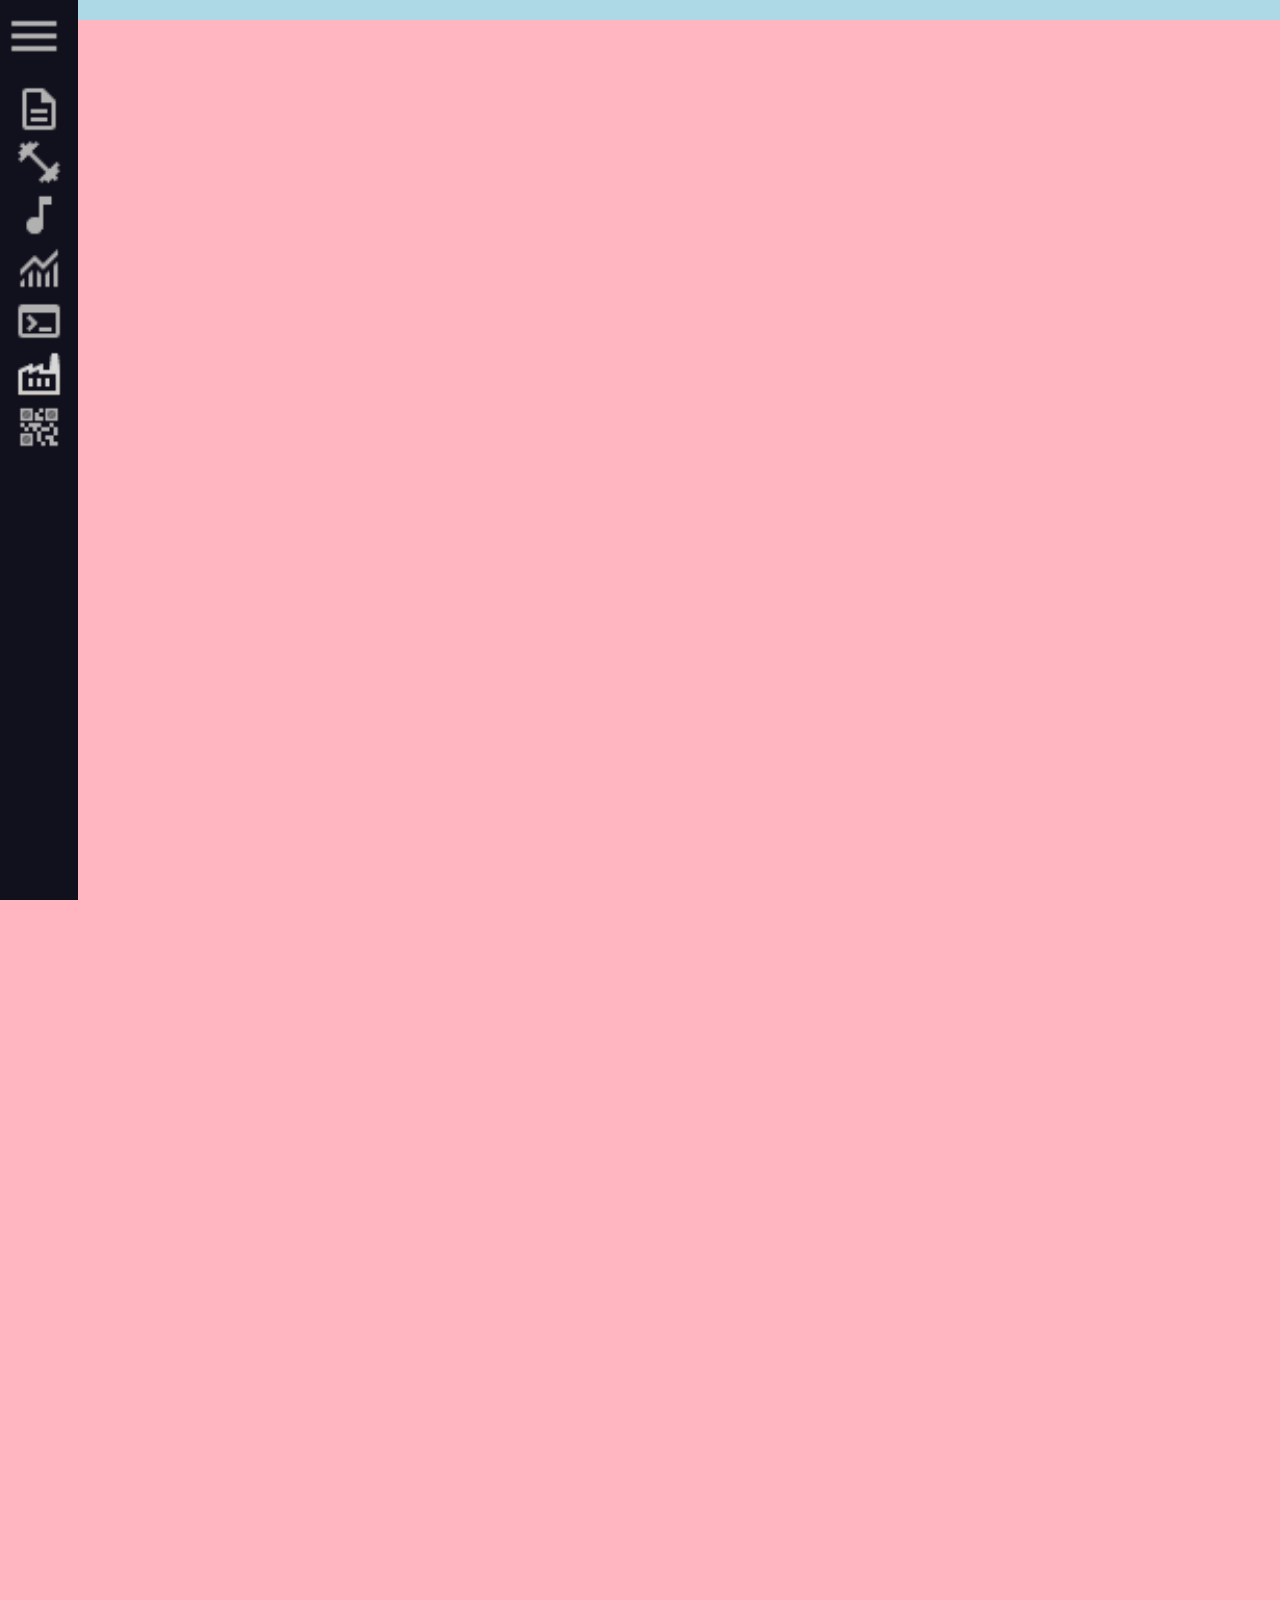
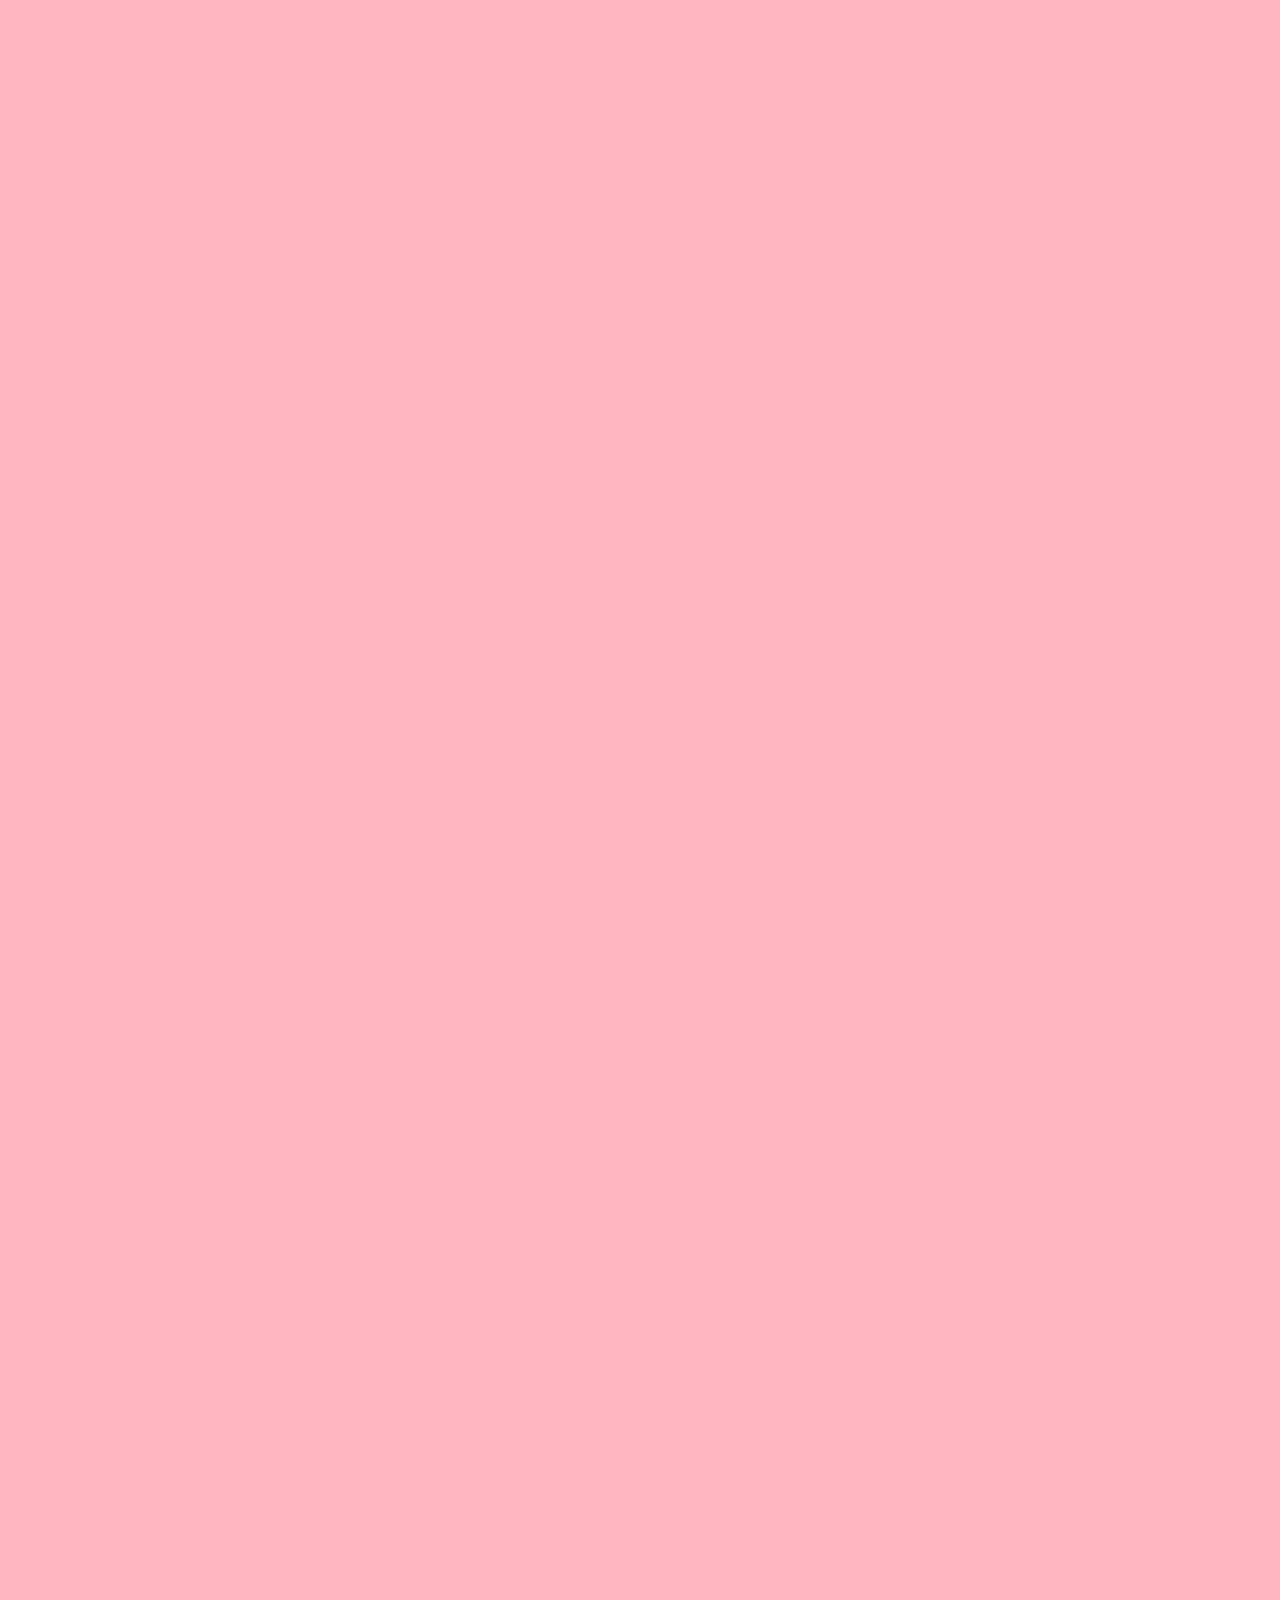
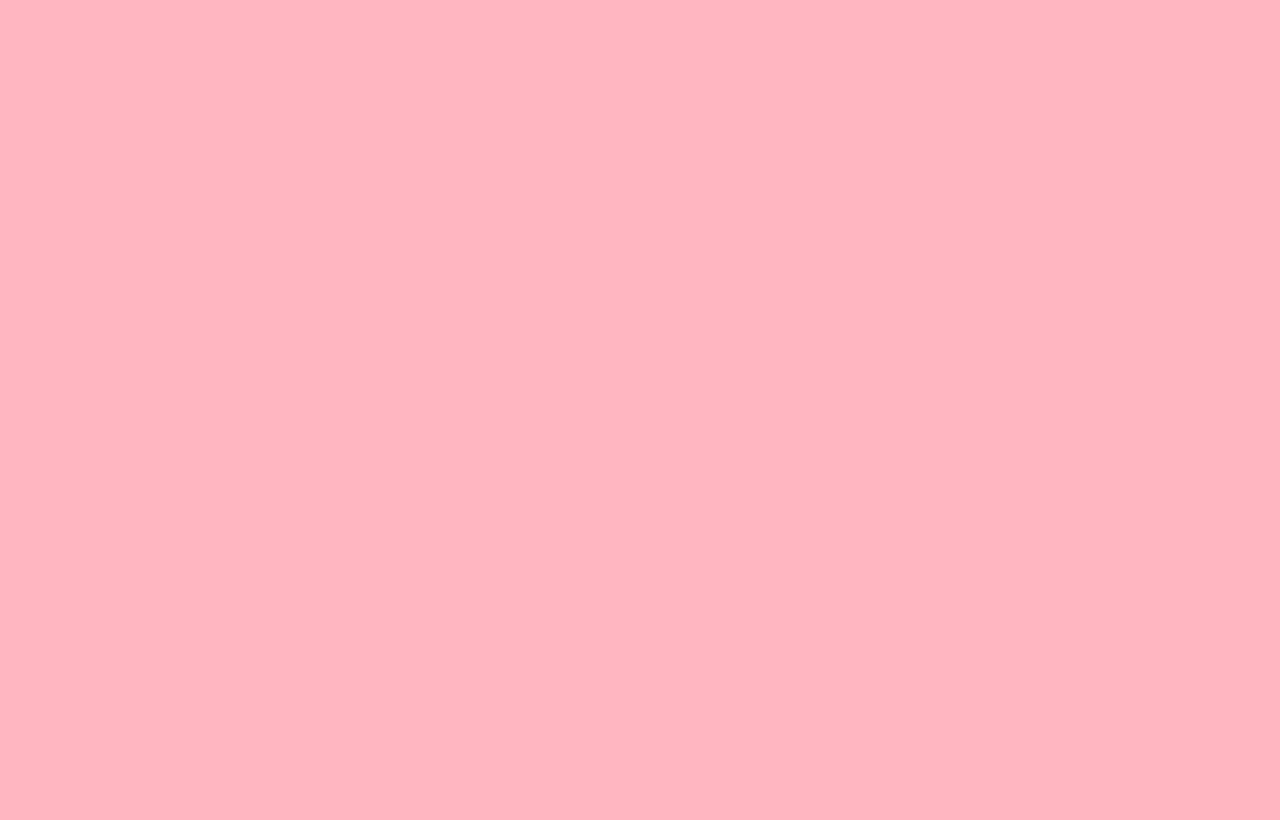
==== ehemalige-praktika.html @ 2f543316 "Add files via upload" ====
<!DOCTYPE html>
<html>
  <head>
    <title>Ehemalige Praktika</title>

    <link rel="stylesheet" href="./css/main.css">
    <link rel="stylesheet" href="./css/style.css">
  </head>
  <body>
    <nav class="main">
      <div class="picture-container"></div>
    </nav>
    <nav class="sidebar"></nav>
    
    <script src="./scripts/sidebar.js"></script>
    <script src="./scripts/script.js"></script>
  </body>
</html>
---- css/main.css ----
body {
  padding-bottom: 4000px;
  background-color: lightpink;
}
.picture-container {
  background-color: lightblue;
  display: flex;
  justify-content: center;
  padding-top: 20px;
  margin-left: 78px;
  transition: all 0.5s ease;
}
.picture {
  border-radius: 100px;
  width: 200px;
  left: 50%;
}
.main-website {
  font-size: 70px;
  color: white;
  margin: 0;
}
.verschoben{
  background-color: blue;
  display: flex;
  justify-content: center;
  padding-top: 20px;
  margin-left: 250px;
  transition: all 0.5s ease;
}
---- css/style.css ----
/* Google Font Link */
@import url('https://fonts.googleapis.com/css2?family=Poppins:wght@200;300;400;500;600;700&display=swap');
*{
  margin: 0;
  padding: 0;
  box-sizing: border-box;
  font-family: "Poppins" , sans-serif;
}
.logo_name{
  visibility: visible;
  text-decoration: none;
  scale: 1.5;
  margin-left: 10px;
  transition: all 0.5s ease;
}
.logo_hidden{
  visibility: hidden;
  transition: all 0.1s ease;
}
.sidebar{
  position: fixed;
  left: 0;
  top: 0;
  height: 100%;
  width: 78px;
  background: #11101D;
  padding: 6px 14px;
  z-index: 99;
  transition: all 0.5s ease;
}
.sidebar.open{
  width: 250px;
}
.sidebar .logo-details{
  height: 60px;
  display: flex;
  align-items: center;
  position: relative;
}
.sidebar .logo-details .icon{
  opacity: 0;
  transition: all 0.5s ease;
}
.sidebar .logo-details .logo_name{
  color: #fff;
  font-size: 20px;
  font-weight: 600;
  opacity: 0;
  transition: all 0.5s ease;
}
.sidebar.open .logo-details .icon,
.sidebar.open .logo-details .logo_name{
  opacity: 1;
}
.sidebar .logo-details #btn{
  position: absolute;
  top: 50%;
  right: 0;
  transform: translateY(-50%);
  font-size: 22px;
  transition: all 0.4s ease;
  font-size: 23px;
  text-align: center;
  cursor: pointer;
  transition: all 0.5s ease;
}
.sidebar.open .logo-details #btn{
  text-align: right;
}
.sidebar img{
  color: #fff;
  height: 60px;
  min-width: 50px;
  font-size: 28px;
  text-align: center;
  line-height: 60px;
}
.sidebar .nav-list{
  margin-top: 20px;
  height: 100%;
}
.sidebar li{
  position: relative;
  margin: 8px 0;
  list-style: none;
}
.sidebar li .tooltip{
  position: absolute;
  top: -20px;
  left: calc(100% + 15px);
  z-index: 3;
  background: #fff;
  box-shadow: 0 5px 10px rgba(0, 0, 0, 0.3);
  padding: 6px 12px;
  border-radius: 4px;
  font-size: 15px;
  font-weight: 400;
  opacity: 0;
  white-space: nowrap;
  pointer-events: none;
  transition: 0s;
}
.sidebar li:hover .tooltip{
  opacity: 1;
  pointer-events: auto;
  transition: all 0.4s ease;
  top: 50%;
  transform: translateY(-50%);
}
.sidebar.open li .tooltip{
  display: none;
}
.sidebar input{
  font-size: 15px;
  color: #FFF;
  font-weight: 400;
  outline: none;
  height: 50px;
  width: 100%;
  width: 50px;
  border: none;
  border-radius: 12px;
  transition: all 0.5s ease;
  background: #1d1b31;
}
.sidebar.open input{
  padding: 0 20px 0 50px;
  width: 100%;
}
.sidebar .bx-search{
  position: absolute;
  top: 50%;
  left: 0;
  transform: translateY(-50%);
  font-size: 22px;
  background: #1d1b31;
  color: #FFF;
}
.sidebar.open .bx-search:hover{
  background: #1d1b31;
  color: #FFF;
}
.sidebar .bx-search:hover{
  background: #FFF;
  color: #11101d;
}
.sidebar li a{
  display: flex;
  height: 100%;
  width: 100%;
  border-radius: 12px;
  align-items: center;
  text-decoration: none;
  transition: all 0.4s ease;
  background: #11101D;
}
.sidebar li a:hover{
  background: #FFF;
}
.sidebar li a .links_name{
  color: #fff;
  font-size: 15px;
  font-weight: 400;
  white-space: nowrap;
  opacity: 0;
  pointer-events: none;
  transition: 0.4s;
}
.sidebar.open li a .links_name{
  opacity: 1;
  pointer-events: auto;
}
.sidebar li a:hover .links_name,
.sidebar li a:hover img{
  transition: all 0.5s ease;
  color: #11101D;
}
.sidebar li i{
  height: 50px;
  line-height: 50px;
  font-size: 18px;
  border-radius: 12px;
}
.sidebar li.profile{
  position: fixed;
  height: 60px;
  width: 78px;
  left: 0;
  bottom: -8px;
  padding: 10px 14px;
  background: #1d1b31;
  transition: all 0.5s ease;
  overflow: hidden;
}
.sidebar.open li.profile{
  width: 250px;
  padding-left: 250px;
}
.sidebar li .profile-details{
  display: flex;
  align-items: center;
  flex-wrap: nowrap;
}
.sidebar li img{
  height: 45px;
  width: 45px;
  object-fit: cover;
  border-radius: 6px;
  margin-right: 10px;
}
.sidebar li.profile .name,
.sidebar li.profile .job{
  font-size: 15px;
  font-weight: 400;
  color: #fff;
  white-space: nowrap;
}
.sidebar li.profile .job{
  font-size: 12px;
}
.sidebar .profile #log_out{
  position: absolute;
  top: 50%;
  right: 0;
  transform: translateY(-50%);
  background: #1d1b31;
  width: 100%;
  height: 60px;
  line-height: 60px;
  border-radius: 0px;
  transition: all 0.5s ease;
}
.sidebar.open .profile #log_out{
  width: 50px;
  background: none;
}

@media (max-width: 420px) {
  .sidebar li .tooltip{
    display: none;
  }
}
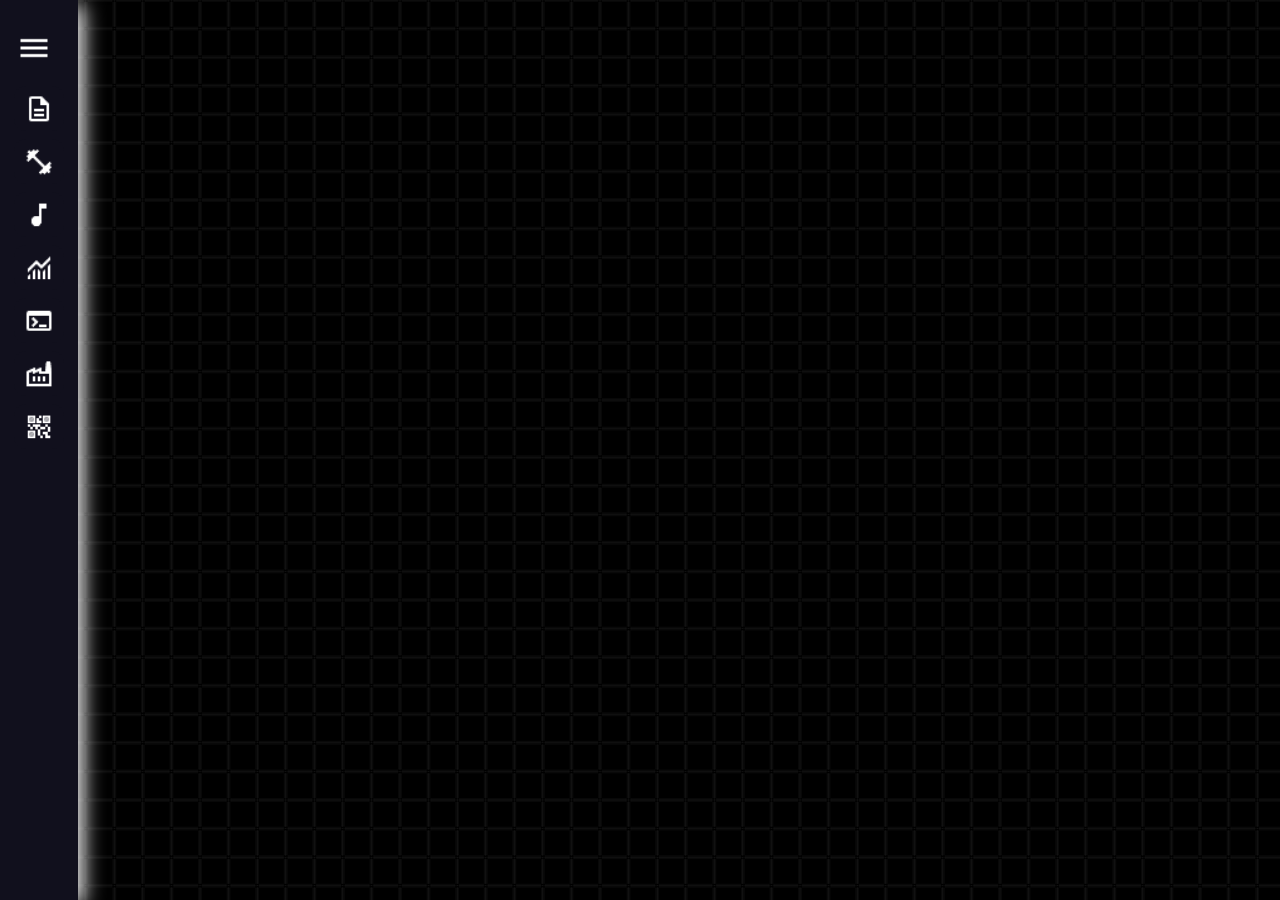
==== commit c61b2310: "Add files via upload" ====
--- a/ehemalige-praktika.html
+++ b/ehemalige-praktika.html
@@ -1,14 +1,14 @@
 <!DOCTYPE html>
 <html>
   <head>
-    <title>Ehemalige Praktika</title>
+    <title>Praktische Erfahrungen</title>
 
     <link rel="stylesheet" href="./css/main.css">
     <link rel="stylesheet" href="./css/style.css">
   </head>
   <body>
     <nav class="main">
-      <div class="picture-container"></div>
+      <div class="static"></div>
     </nav>
     <nav class="sidebar"></nav>
     
--- a/css/main.css
+++ b/css/main.css
@@ -1,30 +1,110 @@
 body {
-  padding-bottom: 4000px;
+  padding-bottom: 100px;
   background-color: lightpink;
-}
-.picture-container {
-  background-color: lightblue;
-  display: flex;
-  justify-content: center;
-  padding-top: 20px;
-  margin-left: 78px;
-  transition: all 0.5s ease;
+  background-image: url(../images/repeated-square-dark.webp);
 }
 .picture {
   border-radius: 100px;
   width: 200px;
   left: 50%;
+  box-shadow: 5px 5px 20px rgba(0, 0, 0, 2.15);
 }
 .main-website {
   font-size: 70px;
   color: white;
   margin: 0;
 }
-.verschoben{
-  background-color: blue;
+.sidebar-icons{
+  filter: brightness(0) invert(1);
+  scale: 0.6;
+}
+.sidebar-icons:hover{
+  filter: brightness(0) invert(0);
+}
+.sidebar-icon-hamburger{
+  filter: brightness(0) invert(1);
+  scale: 0.6;
+}
+.default{
   display: flex;
   justify-content: center;
   padding-top: 20px;
+  height: 240px;
+  padding-bottom: 20px;
+  transition: all 0.5s ease;
+  box-shadow: 5px 5px 20px rgba(255, 255, 255, 2.15);
+  background-image: url('../images/profile-background.png');
+}
+.static{
+  margin-left: 78px;
+  transition: all 0.5s ease;
+}
+.verschoben{
   margin-left: 250px;
   transition: all 0.5s ease;
+}
+.container{
+  padding-top: 10px;
+  padding-bottom: 10px;
+  height: 600px;
+  display: flex;
+  justify-content: space-between;
+  transition: all 0.5s ease;
+}
+.text1, .text2{
+  width: 50%;
+  margin-left: 20px;
+}
+p{
+  color: white;
+}
+.title{
+  font-size: 40px;
+  margin-top: 20px;
+  margin-left: 20px;
+  transition: all 0.5s ease;
+}
+@media (max-width: 1200px) {
+  .container{
+    display: grid;
+    transition: all 0.5s ease;
+  }
+  .text1, .text2{
+    width: auto;
+    height: fit-content;
+    transition: all 0.5s ease;
+  }
+  .text2{
+    margin-bottom: 100%;
+    margin-top: 20px;
+  }
+}
+.gymnasium{
+  text-decoration: none;
+  color: rgb(61, 120, 247);
+}
+.headers{
+  font-size: 25px;
+  font-weight: 400;
+}
+.test-grid{
+  margin-top: 5px;
+  display: grid;
+}
+.i{
+  border-right: 2px rgb(221, 118, 34) solid;
+  border-top: 2px rgb(221, 156, 34) solid;
+  margin-right: 5px;
+}
+a {
+  text-decoration: none;
+  color: white;
+}
+.grid-container{
+  margin-top: 30px;
+  display: grid;
+  grid-template-columns: 170px 1fr;
+}
+.d p{
+  color: rgb(204, 202, 202);
 }--- a/css/style.css
+++ b/css/style.css
@@ -27,6 +27,7 @@
   padding: 6px 14px;
   z-index: 99;
   transition: all 0.5s ease;
+  box-shadow: 5px 5px 20px rgba(255, 255, 255, 1.15);
 }
 .sidebar.open{
   width: 250px;
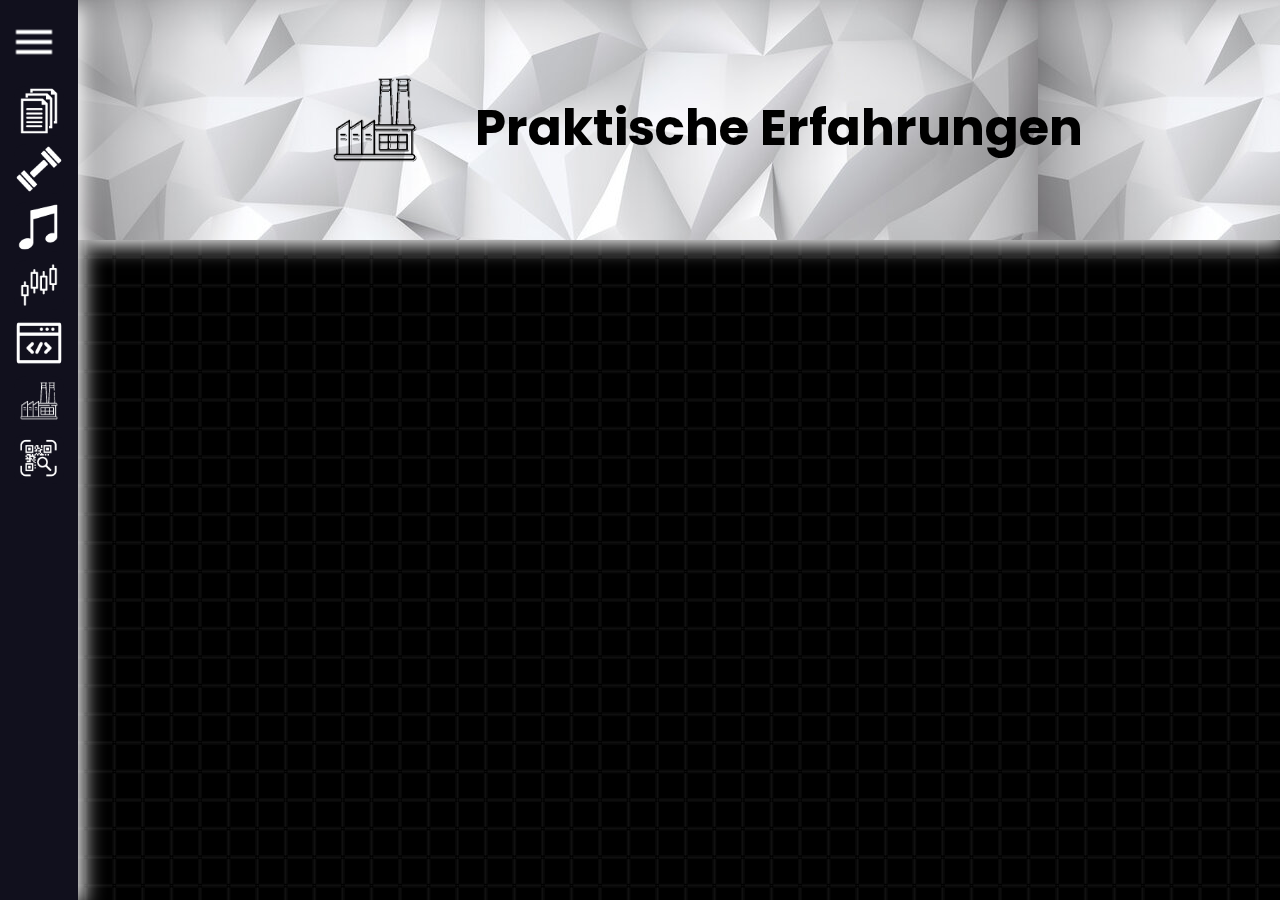
==== commit 6efa7d9e: "Add files via upload" ====
--- a/ehemalige-praktika.html
+++ b/ehemalige-praktika.html
@@ -3,16 +3,26 @@
   <head>
     <title>Praktische Erfahrungen</title>
 
+    <link rel="stylesheet" href="./css/mouse.css">
     <link rel="stylesheet" href="./css/main.css">
-    <link rel="stylesheet" href="./css/style.css">
+    <link rel="stylesheet" href="./css/sidebar.css">
   </head>
   <body>
     <nav class="main">
-      <div class="static"></div>
+      <div class="picture-container static default sport-container">
+        <img class="sport-picture" src="./images/sidebar/factory.png">
+        <p class="static page-title" style="
+          font-size: 50px;
+          padding-top: 70px;
+        ">Praktische Erfahrungen</p>
+      </div>
     </nav>
     <nav class="sidebar"></nav>
     
+    <div class="moving_circle"></div>
+    
     <script src="./scripts/sidebar.js"></script>
     <script src="./scripts/script.js"></script>
+    <script src="./scripts/mouseEffect"></script>
   </body>
 </html>--- a/css/mouse.css
+++ b/css/mouse.css
@@ -0,0 +1,55 @@
+.circle {
+  height: 24px;
+  width: 24px;
+  border-radius: 24px;
+  background-color: black;
+  position: fixed; 
+  top: 0;
+  left: 0;
+  pointer-events: none;
+  z-index: 99999999;
+}
+.mouseEffect{
+  display: flex;
+  justify-content: center;
+  border: 3px orange solid;
+}
+.mouse-button{
+  margin-top: 20px;
+  width: 100px;
+}
+.mouse-Container{
+  align-items: center;
+  border: 2px green solids;
+}
+label{
+  border: 2px white solid;
+  width: 64px;
+  height: 33px;
+  margin-top: 10px;
+  display: block;
+  background-color: #000;
+  border-radius: 100px;
+  cursor: pointer;
+  position: relative;
+}
+input[type="checkbox"]{
+  display: none;
+}
+.moving_circle{
+  position: absolute;
+  left: 0px;
+  width: 20px;
+  height: 20px;
+  background-color: #fff;
+  border-radius: 100px;
+  margin: 5px;
+  transition: 0.2s;
+}
+.moving_circle2{
+  transform: translateX(30px);
+  box-shadow: 0px 0px 40px 20px #eeb518;
+}
+.invisible{
+  visibility: hidden;
+}--- a/css/main.css
+++ b/css/main.css
@@ -1,5 +1,5 @@
 body {
-  padding-bottom: 100px;
+  padding-bottom: 500px;
   background-color: lightpink;
   background-image: url(../images/repeated-square-dark.webp);
 }
@@ -13,17 +13,6 @@
   font-size: 70px;
   color: white;
   margin: 0;
-}
-.sidebar-icons{
-  filter: brightness(0) invert(1);
-  scale: 0.6;
-}
-.sidebar-icons:hover{
-  filter: brightness(0) invert(0);
-}
-.sidebar-icon-hamburger{
-  filter: brightness(0) invert(1);
-  scale: 0.6;
 }
 .default{
   display: flex;
@@ -107,4 +96,15 @@
 }
 .d p{
   color: rgb(204, 202, 202);
+}
+.sport-picture{
+  filter: brightness(0) invert(0);
+  scale: 0.5;
+}
+.page-title{
+  color: black;
+  font-weight: bold;
+  margin-left: 0;
+  padding-top: 40px;
+  font-size: 80px;
 }--- a/css/sidebar.css
+++ b/css/sidebar.css
@@ -0,0 +1,254 @@
+/* Google Font Link */
+@import url('https://fonts.googleapis.com/css2?family=Poppins:wght@200;300;400;500;600;700&display=swap');
+*{
+  margin: 0;
+  padding: 0;
+  box-sizing: border-box;
+  font-family: "Poppins" , sans-serif;
+}
+.logo_name{
+  visibility: visible;
+  text-decoration: none;
+  scale: 1.5;
+  margin-left: 10px;
+  transition: all 0.5s ease;
+}
+.logo_hidden{
+  visibility: hidden;
+  transition: all 0.1s ease;
+}
+.sidebar{
+  position: fixed;
+  left: 0;
+  top: 0;
+  height: 100%;
+  width: 78px;
+  background: #11101D;
+  padding: 6px 14px;
+  z-index: 99;
+  transition: all 0.5s ease;
+  box-shadow: 5px 5px 20px rgba(255, 255, 255, 1.15);
+}
+.sidebar.open{
+  width: 250px;
+}
+.sidebar .logo-details{
+  height: 60px;
+  display: flex;
+  align-items: center;
+  position: relative;
+}
+.sidebar .logo-details .icon{
+  opacity: 0;
+  transition: all 0.5s ease;
+}
+.sidebar .logo-details .logo_name{
+  color: #fff;
+  font-size: 20px;
+  font-weight: 600;
+  opacity: 0;
+  transition: all 0.5s ease;
+}
+.sidebar.open .logo-details .icon,
+.sidebar.open .logo-details .logo_name{
+  opacity: 1;
+}
+.sidebar .logo-details #btn{
+  position: absolute;
+  top: 50%;
+  right: 0;
+  transform: translateY(-50%);
+  font-size: 22px;
+  transition: all 0.4s ease;
+  font-size: 23px;
+  text-align: center;
+  cursor: pointer;
+  transition: all 0.5s ease;
+}
+.sidebar.open .logo-details #btn{
+  text-align: right;
+}
+.sidebar img{
+  color: #fff;
+  height: 60px;
+  min-width: 50px;
+  font-size: 28px;
+  text-align: center;
+  line-height: 60px;
+}
+.sidebar .nav-list{
+  margin-top: 20px;
+  height: 100%;
+}
+.sidebar li{
+  position: relative;
+  margin: 8px 0;
+  list-style: none;
+}
+.sidebar li .tooltip{
+  position: absolute;
+  top: -20px;
+  left: calc(100% + 15px);
+  z-index: 3;
+  background: #fff;
+  box-shadow: 0 5px 10px rgba(0, 0, 0, 0.3);
+  padding: 6px 12px;
+  border-radius: 4px;
+  font-size: 15px;
+  font-weight: 400;
+  opacity: 0;
+  white-space: nowrap;
+  pointer-events: none;
+  transition: 0s;
+}
+.sidebar li:hover .tooltip{
+  opacity: 1;
+  pointer-events: auto;
+  transition: all 0.4s ease;
+  top: 50%;
+  transform: translateY(-50%);
+}
+.sidebar.open li .tooltip{
+  display: none;
+}
+.sidebar input{
+  font-size: 15px;
+  color: #FFF;
+  font-weight: 400;
+  outline: none;
+  height: 50px;
+  width: 100%;
+  width: 50px;
+  border: none;
+  border-radius: 12px;
+  transition: all 0.5s ease;
+  background: #1d1b31;
+}
+.sidebar.open input{
+  padding: 0 20px 0 50px;
+  width: 100%;
+}
+.sidebar .bx-search{
+  position: absolute;
+  top: 50%;
+  left: 0;
+  transform: translateY(-50%);
+  font-size: 22px;
+  background: #1d1b31;
+  color: #FFF;
+}
+.sidebar.open .bx-search:hover{
+  background: #1d1b31;
+  color: #FFF;
+}
+.sidebar .bx-search:hover{
+  background: #FFF;
+  color: #11101d;
+}
+.sidebar li a{
+  display: flex;
+  height: 100%;
+  width: 100%;
+  border-radius: 12px;
+  align-items: center;
+  text-decoration: none;
+  transition: all 0.4s ease;
+  background: #11101D;
+}
+.sidebar li a:hover{
+  background: #FFF;
+}
+.sidebar li a .links_name{
+  color: #fff;
+  font-size: 15px;
+  font-weight: 400;
+  white-space: nowrap;
+  opacity: 0;
+  pointer-events: none;
+  transition: 0.4s;
+}
+.sidebar.open li a .links_name{
+  opacity: 1;
+  pointer-events: auto;
+}
+.sidebar li a:hover .links_name,
+.sidebar li a:hover img{
+  transition: all 0.5s ease;
+  color: #11101D;
+}
+.sidebar li i{
+  height: 50px;
+  line-height: 50px;
+  font-size: 18px;
+  border-radius: 12px;
+}
+.sidebar li.profile{
+  position: fixed;
+  height: 60px;
+  width: 78px;
+  left: 0;
+  bottom: -8px;
+  padding: 10px 14px;
+  background: #1d1b31;
+  transition: all 0.5s ease;
+  overflow: hidden;
+}
+.sidebar.open li.profile{
+  width: 250px;
+  padding-left: 250px;
+}
+.sidebar li .profile-details{
+  display: flex;
+  align-items: center;
+  flex-wrap: nowrap;
+}
+.sidebar li img{
+  height: 45px;
+  width: 45px;
+  object-fit: cover;
+  border-radius: 6px;
+  margin-right: 10px;
+}
+.sidebar li.profile .name,
+.sidebar li.profile .job{
+  font-size: 15px;
+  font-weight: 400;
+  color: #fff;
+  white-space: nowrap;
+}
+.sidebar li.profile .job{
+  font-size: 12px;
+}
+.sidebar .profile #log_out{
+  position: absolute;
+  top: 50%;
+  right: 0;
+  transform: translateY(-50%);
+  background: #1d1b31;
+  width: 100%;
+  height: 60px;
+  line-height: 60px;
+  border-radius: 0px;
+  transition: all 0.5s ease;
+}
+.sidebar.open .profile #log_out{
+  width: 50px;
+  background: none;
+}
+
+@media (max-width: 420px) {
+  .sidebar li .tooltip{
+    display: none;
+  }
+}
+.sidebar-icons{
+  filter: brightness(0) invert(1);
+  scale: 0.9;
+}
+.sidebar-icons:hover{
+  filter: brightness(0) invert(0);
+}
+.sidebar-icon-hamburger{
+  filter: brightness(0) invert(1);
+  scale: 0.8;
+}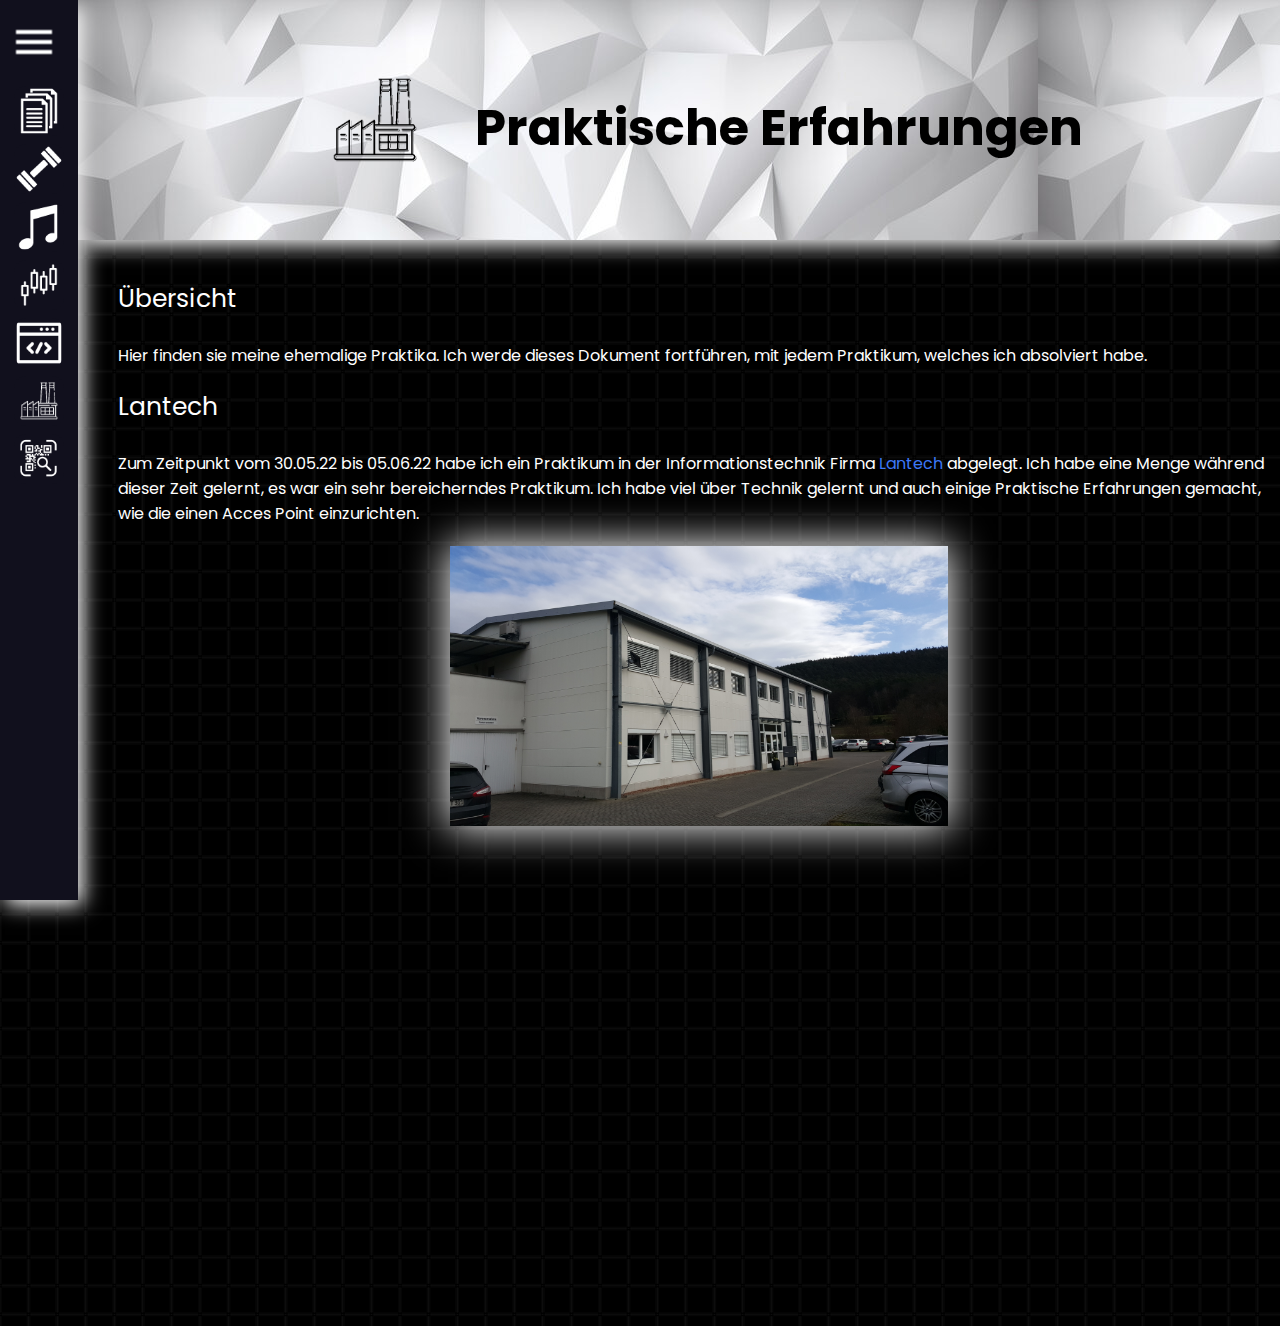
==== commit e659da45: "Add files via upload" ====
--- a/ehemalige-praktika.html
+++ b/ehemalige-praktika.html
@@ -2,7 +2,9 @@
 <html>
   <head>
     <title>Praktische Erfahrungen</title>
-
+    <link rel="icon" type="image/x-icon" href="./images/Profilbild.png">
+    
+    <link rel="stylesheet" href="./css/praktischeErfahrungen.css">
     <link rel="stylesheet" href="./css/mouse.css">
     <link rel="stylesheet" href="./css/main.css">
     <link rel="stylesheet" href="./css/sidebar.css">
@@ -17,6 +19,24 @@
         ">Praktische Erfahrungen</p>
       </div>
     </nav>
+    <div class="static praktisch">
+      <div class="pLeft">
+        <p class="headers">Übersicht</p>
+        <br>
+        <p>Hier finden sie meine ehemalige Praktika. Ich werde dieses Dokument fortführen, mit jedem Praktikum, welches ich absolviert habe.</p>
+      </div>
+      <div class="pRight">
+        <div class="eText">
+          <p class="headers">Lantech</p>
+          <br>
+          <p>Zum Zeitpunkt vom 30.05.22 bis 05.06.22 habe ich ein Praktikum in der Informationstechnik Firma <a class="gymnasium" href="https://www.lantech.eu/web/" target="_blank">Lantech</a> abgelegt. Ich habe eine Menge während dieser Zeit gelernt, es war ein sehr bereicherndes Praktikum. Ich habe viel über Technik gelernt und auch einige Praktische Erfahrungen gemacht, wie die einen Acces Point einzurichten.</p>
+        </div>
+        <div class="eImage">
+          <img class="lantech" src="./images/ehemaligePraktika/lantech.jpg">
+        </div>
+      </div>
+    </div>
+
     <nav class="sidebar"></nav>
     
     <div class="moving_circle"></div>
--- a/css/praktischeErfahrungen.css
+++ b/css/praktischeErfahrungen.css
@@ -0,0 +1,56 @@
+.praktisch{
+  height: fit-content;
+  display: flex;
+  justify-content: space-between;
+  padding-left: 40px;
+  margin-top: 40px;
+}
+.pLeft, .pRight{
+  height: 100%;
+  width: 45%;
+}
+.pRight{
+  display: flex;
+}
+.eImage, .eText{
+  width: 50%;
+}
+.eImage{
+  height: 300px;
+  padding-top: 20px;
+  margin-right: 20px;
+  display: flex;
+  min-width: 400px;
+  justify-content: center;
+}
+.eText{
+  padding-top: 20px;
+  height: fit-content;
+}
+.lantech{
+  height: auto;
+  width: 100%;
+  transition: all 0.5s ease;
+  box-shadow: 0px 0px 40px 2px #ffff;
+}
+.lantech:hover{
+  scale: 1.1;
+  transition: all 0.5s ease;
+}
+@media (max-width: 1340px) {
+  .praktisch{
+    display: grid;
+    justify-content: center;
+  }
+  .pLeft, .pRight{
+    width: 100%;
+    display: grid;
+  }
+  .eImage, .eText{
+    width: 100%;
+  }
+  .lantech{
+    height: 100%;
+    width: auto;
+  }
+}--- a/css/mouse.css
+++ b/css/mouse.css
@@ -44,11 +44,12 @@
   background-color: #fff;
   border-radius: 100px;
   margin: 5px;
-  transition: 0.2s;
+  transition: all 0.5s ease;
 }
 .moving_circle2{
   transform: translateX(30px);
   box-shadow: 0px 0px 40px 20px #eeb518;
+  transition: all 0.5s ease;
 }
 .invisible{
   visibility: hidden;
--- a/css/main.css
+++ b/css/main.css
@@ -1,13 +1,25 @@
 body {
   padding-bottom: 500px;
   background-color: lightpink;
-  background-image: url(../images/repeated-square-dark.webp);
+  background-image: url(../images/repeated-square-dark.png);
 }
 .picture {
   border-radius: 100px;
   width: 200px;
   left: 50%;
   box-shadow: 5px 5px 20px rgba(0, 0, 0, 2.15);
+}
+.hsg{
+  height: 300px;
+  display: flex;
+  justify-content: center;
+  margin: 20px 20px 0 20px
+}
+.hsgImage{
+  height: 100%;
+  width: auto;
+  border: 2px white solid;
+  box-shadow: 0px 0px 20px #f52f2f;
 }
 .main-website {
   font-size: 70px;
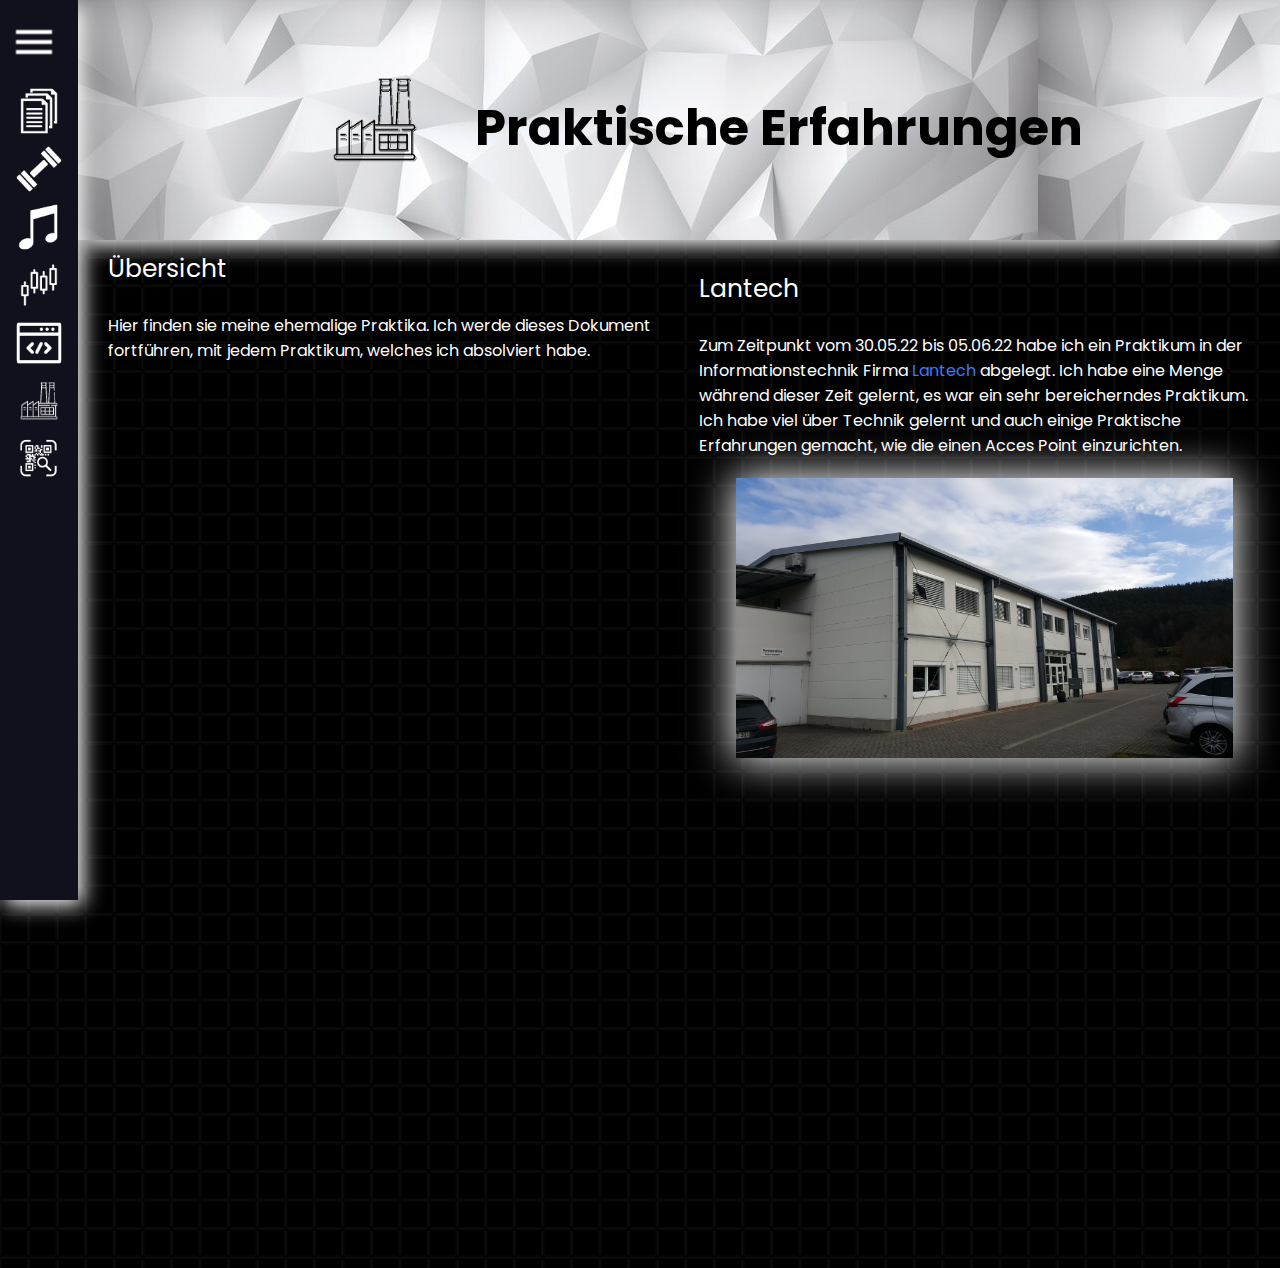
==== commit 6b0452b1: "Add files via upload" ====
--- a/ehemalige-praktika.html
+++ b/ehemalige-praktika.html
@@ -2,7 +2,7 @@
 <html>
   <head>
     <title>Praktische Erfahrungen</title>
-    <link rel="icon" type="image/x-icon" href="./images/Profilbild.png">
+    <link rel="icon" type="image/x-icon" href="./images/favicon.png">
     
     <link rel="stylesheet" href="./css/praktischeErfahrungen.css">
     <link rel="stylesheet" href="./css/mouse.css">
@@ -19,13 +19,13 @@
         ">Praktische Erfahrungen</p>
       </div>
     </nav>
-    <div class="static praktisch">
-      <div class="pLeft">
+    <div class="static container">
+      <div class="left">
         <p class="headers">Übersicht</p>
         <br>
         <p>Hier finden sie meine ehemalige Praktika. Ich werde dieses Dokument fortführen, mit jedem Praktikum, welches ich absolviert habe.</p>
       </div>
-      <div class="pRight">
+      <div class="right">
         <div class="eText">
           <p class="headers">Lantech</p>
           <br>
@@ -39,10 +39,11 @@
 
     <nav class="sidebar"></nav>
     
-    <div class="moving_circle"></div>
+    <div class="moving_circle invisible"></div>
     
+    <script src="./scripts/responsiveDesign.js"></script>
     <script src="./scripts/sidebar.js"></script>
     <script src="./scripts/script.js"></script>
-    <script src="./scripts/mouseEffect"></script>
+    <script src="./scripts/mouseEffect.js"></script>
   </body>
 </html>--- a/css/praktischeErfahrungen.css
+++ b/css/praktischeErfahrungen.css
@@ -1,17 +1,3 @@
-.praktisch{
-  height: fit-content;
-  display: flex;
-  justify-content: space-between;
-  padding-left: 40px;
-  margin-top: 40px;
-}
-.pLeft, .pRight{
-  height: 100%;
-  width: 45%;
-}
-.pRight{
-  display: flex;
-}
 .eImage, .eText{
   width: 50%;
 }
@@ -38,14 +24,6 @@
   transition: all 0.5s ease;
 }
 @media (max-width: 1340px) {
-  .praktisch{
-    display: grid;
-    justify-content: center;
-  }
-  .pLeft, .pRight{
-    width: 100%;
-    display: grid;
-  }
   .eImage, .eText{
     width: 100%;
   }
--- a/css/main.css
+++ b/css/main.css
@@ -2,6 +2,7 @@
   padding-bottom: 500px;
   background-color: lightpink;
   background-image: url(../images/repeated-square-dark.png);
+  overflow-x: hidden;
 }
 .picture {
   border-radius: 100px;
@@ -45,14 +46,13 @@
   transition: all 0.5s ease;
 }
 .container{
-  padding-top: 10px;
-  padding-bottom: 10px;
-  height: 600px;
+  padding: 10px 10px 10px 10px;
+  height: fit-content;
   display: flex;
   justify-content: space-between;
   transition: all 0.5s ease;
 }
-.text1, .text2{
+.left, .right{
   width: 50%;
   margin-left: 20px;
 }
@@ -68,15 +68,15 @@
 @media (max-width: 1200px) {
   .container{
     display: grid;
+    height: fit-content;
     transition: all 0.5s ease;
   }
-  .text1, .text2{
+  .left, .right{
     width: auto;
     height: fit-content;
     transition: all 0.5s ease;
   }
-  .text2{
-    margin-bottom: 100%;
+  .right{
     margin-top: 20px;
   }
 }
--- a/css/sidebar.css
+++ b/css/sidebar.css
@@ -29,8 +29,20 @@
   transition: all 0.5s ease;
   box-shadow: 5px 5px 20px rgba(255, 255, 255, 1.15);
 }
+.handy-sidebar{
+  position: fixed;
+  height: 90px;
+  overflow: hidden;
+  width: 120px;
+  border-radius: 10px;
+  padding-right: 10px;
+}
 .sidebar.open{
   width: 250px;
+  height: 100%;
+}
+.handy-sidebar.open{
+  width: 50%;
 }
 .sidebar .logo-details{
   height: 60px;
@@ -48,6 +60,9 @@
   font-weight: 600;
   opacity: 0;
   transition: all 0.5s ease;
+}
+.handy-sidebar .logo-details .logo_name{
+  font-size: 40px;
 }
 .sidebar.open .logo-details .icon,
 .sidebar.open .logo-details .logo_name{
@@ -76,6 +91,9 @@
   text-align: center;
   line-height: 60px;
 }
+.handy-sidebar img{
+  height: 110px;
+}
 .sidebar .nav-list{
   margin-top: 20px;
   height: 100%;
@@ -128,23 +146,6 @@
   padding: 0 20px 0 50px;
   width: 100%;
 }
-.sidebar .bx-search{
-  position: absolute;
-  top: 50%;
-  left: 0;
-  transform: translateY(-50%);
-  font-size: 22px;
-  background: #1d1b31;
-  color: #FFF;
-}
-.sidebar.open .bx-search:hover{
-  background: #1d1b31;
-  color: #FFF;
-}
-.sidebar .bx-search:hover{
-  background: #FFF;
-  color: #11101d;
-}
 .sidebar li a{
   display: flex;
   height: 100%;
@@ -166,6 +167,12 @@
   opacity: 0;
   pointer-events: none;
   transition: 0.4s;
+}
+.handy-sidebar li a .links_name{
+  font-size: 30px;
+}
+.handy-sidebar a {
+  margin-top: 40px;
 }
 .sidebar.open li a .links_name{
   opacity: 1;
@@ -235,15 +242,12 @@
   width: 50px;
   background: none;
 }
-
-@media (max-width: 420px) {
-  .sidebar li .tooltip{
-    display: none;
-  }
-}
 .sidebar-icons{
   filter: brightness(0) invert(1);
   scale: 0.9;
+}
+.handy-sidebar .sidebar-icons{
+  scale: 1.3;
 }
 .sidebar-icons:hover{
   filter: brightness(0) invert(0);
